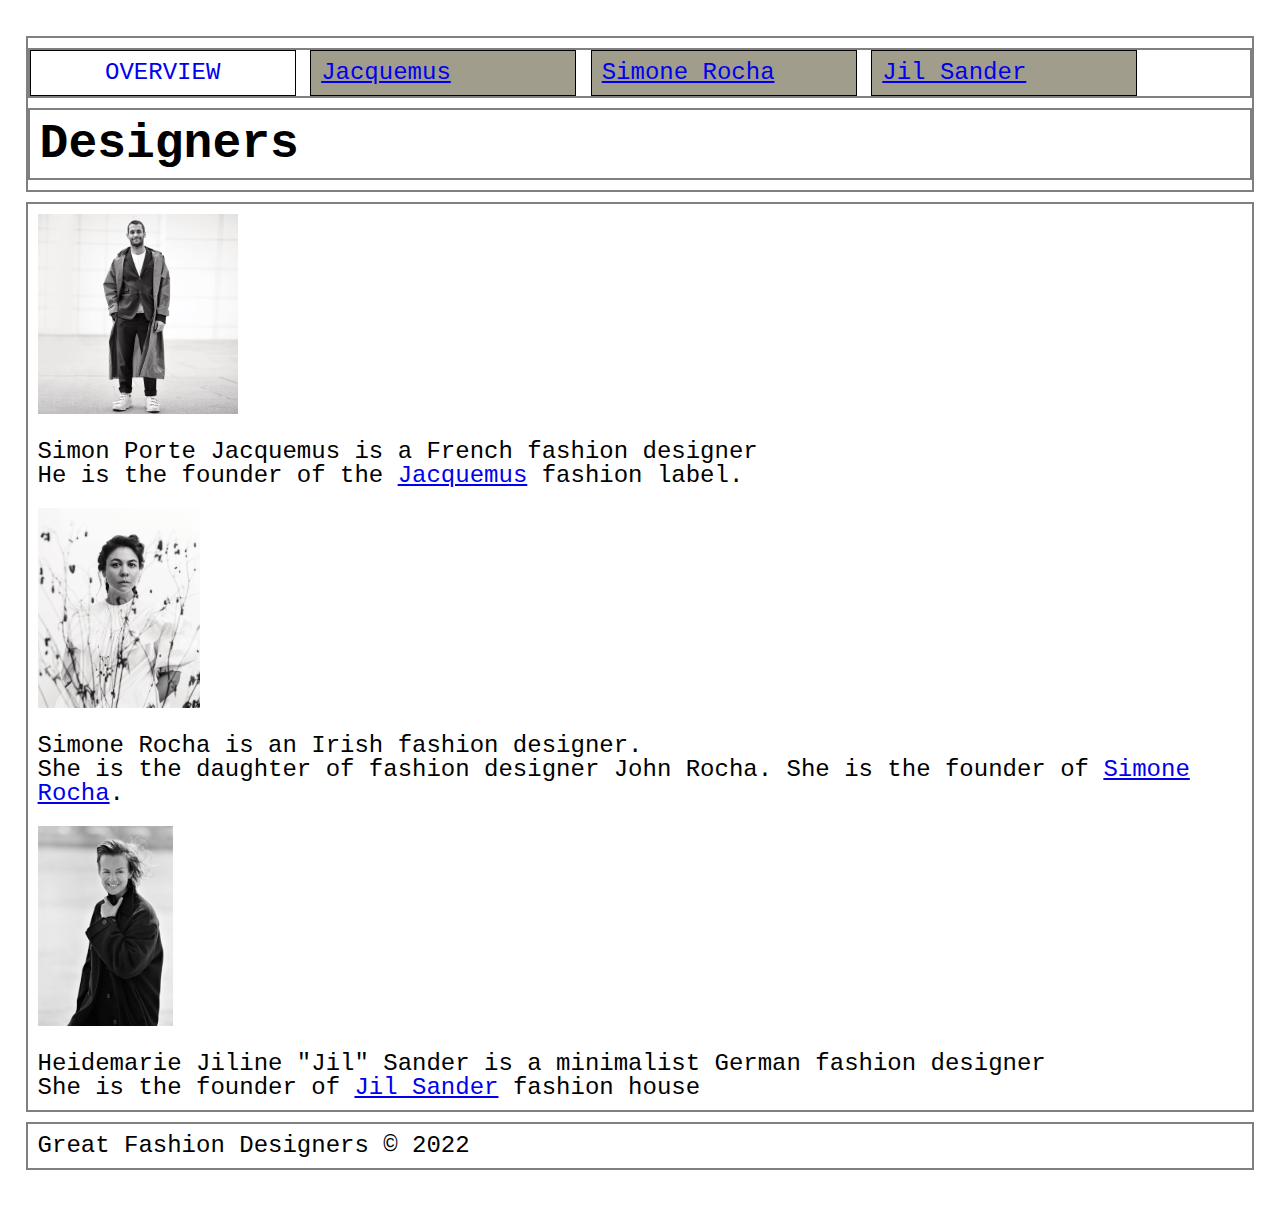
==== index.html @ d46c42dc "Add files via upload" ====
<!DOCTYPE html>
	<!-- You do not need to make any changes to this file, but
	you should still review the tags to make sure that you
	are familiar with them. -->

<html lang="en">
<!-- All of the meta data for the page belongs in the header tag -->
<head>
	<meta charset="UTF-8">
	<meta name="viewport" content="width=device-width, initial-scale=1.0">
	<!-- Link to the favicon image -->
	<link rel="icon" href="images/favicon.ico">
	<!-- Link to the reset file -->
	<link rel="stylesheet" href="css/html5reset.css">
	<!-- Link to the stylesheet -->
	<link rel="stylesheet" href="css/style.css">
	<title>Great Fashion Designer</title>
</head>

<!-- All of the visible code in the page belongs in the body tag -->
<body>
	<!-- Header is a sematic tag page that aids readability -->
	<header>
		<!-- Nav is a sematic tag page that aids accessibility -->
		<nav>
			<ul>
				<!-- Since I am on the index file I added class = action to the link to index. -->
				<li class="active"><a href = "index.html" >Overview</a></li>
				<li><a href = "Jacquemus.html">Jacquemus</a></li>
				<li><a href = "SimoneRocha.html">Simone Rocha</a></li>
				<li><a href = "Jilsander.html">Jil Sander</a></li>
			</ul>
		</nav>
		<!-- The h1 is a semantic tag that aids accessibility -->
		<h1>Designers</h1>
	</header>

	<!-- Every page should have a main tag for accessibility -->
	<main>
		<img src="images/jacqdesigner.jpg" alt="Portrait of Jacquemus designer: Simon Porte" width="200px" />
		<p>Simon Porte Jacquemus is a French fashion designer
			<br> He is the founder of the <a href= "https://www.jacquemus.com/">Jacquemus</a> fashion label.</p>
		<img src="images/srdesigner2.jpg" alt="Portrait of Simone Rocha designer: Simone Rocha" width="200px" />
	    <p>Simone Rocha is an Irish fashion designer. 
			<br>She is the daughter of fashion designer John Rocha. She is the founder of <a href= "https://simonerocha.com/">Simone Rocha</a>.</p>
		<img src="images/jilsanderdesigner1991.jpg" alt="Portrait of Jil Sander designer: Jil Sander" width="200px" />
		<p> Heidemarie Jiline "Jil" Sander is a minimalist German fashion designer 
		     <br> She is the founder of <a href= "https://www.jilsander.com/">Jil Sander</a> fashion house </p>
	</main>

	<!-- Footer is a sematic tag page that aids readability -->
	<footer>
		<p>Great Fashion Designers &copy; 2022</p>
	</footer>
</body>
</html>
---- css/style.css ----
/*Add padding and margin to space out the page.
Make the font larger too.*/
body{
	margin:1%;
	padding:1%;
	font-size:150%;
}

/*Make the h1 heading bigger with a bold font*/
h1{
	font-size: 2em; 
	font-weight: bold;
}


.active{
	background: white;
    text-transform: uppercase;
	text-align: center;
}

.active a{
	text-decoration: none;;
}

/*Style the images*/
img{
    height: 200px;
    width:auto;
    border: 3px ;
    padding: 5px;
    border-radius: 1px;
    margin: 5px;
}

/*Make the h2 heading match h1*/
h2{
	font-size: 2em; 
	font-weight: bold;
}

/*Improve the spacing for paragraphs AND headings*/
p, h1, h2 {
    padding: 10px;
}

/*Add borders around the main components and some
space too*/
header, nav, main, h1, footer{
	border: 2px solid grey;
	margin: 10px 0;
}


/*Change the styling for all of the list 
items in the nav section*/
nav li{
	background-color: #a09d8d;
	padding:10px;
	width:25%;
	border:1px solid black;
	display: inline-block;
	width: 20%;
}



/*Added this so the links stay the same color*/
a:visited{color:#575552}
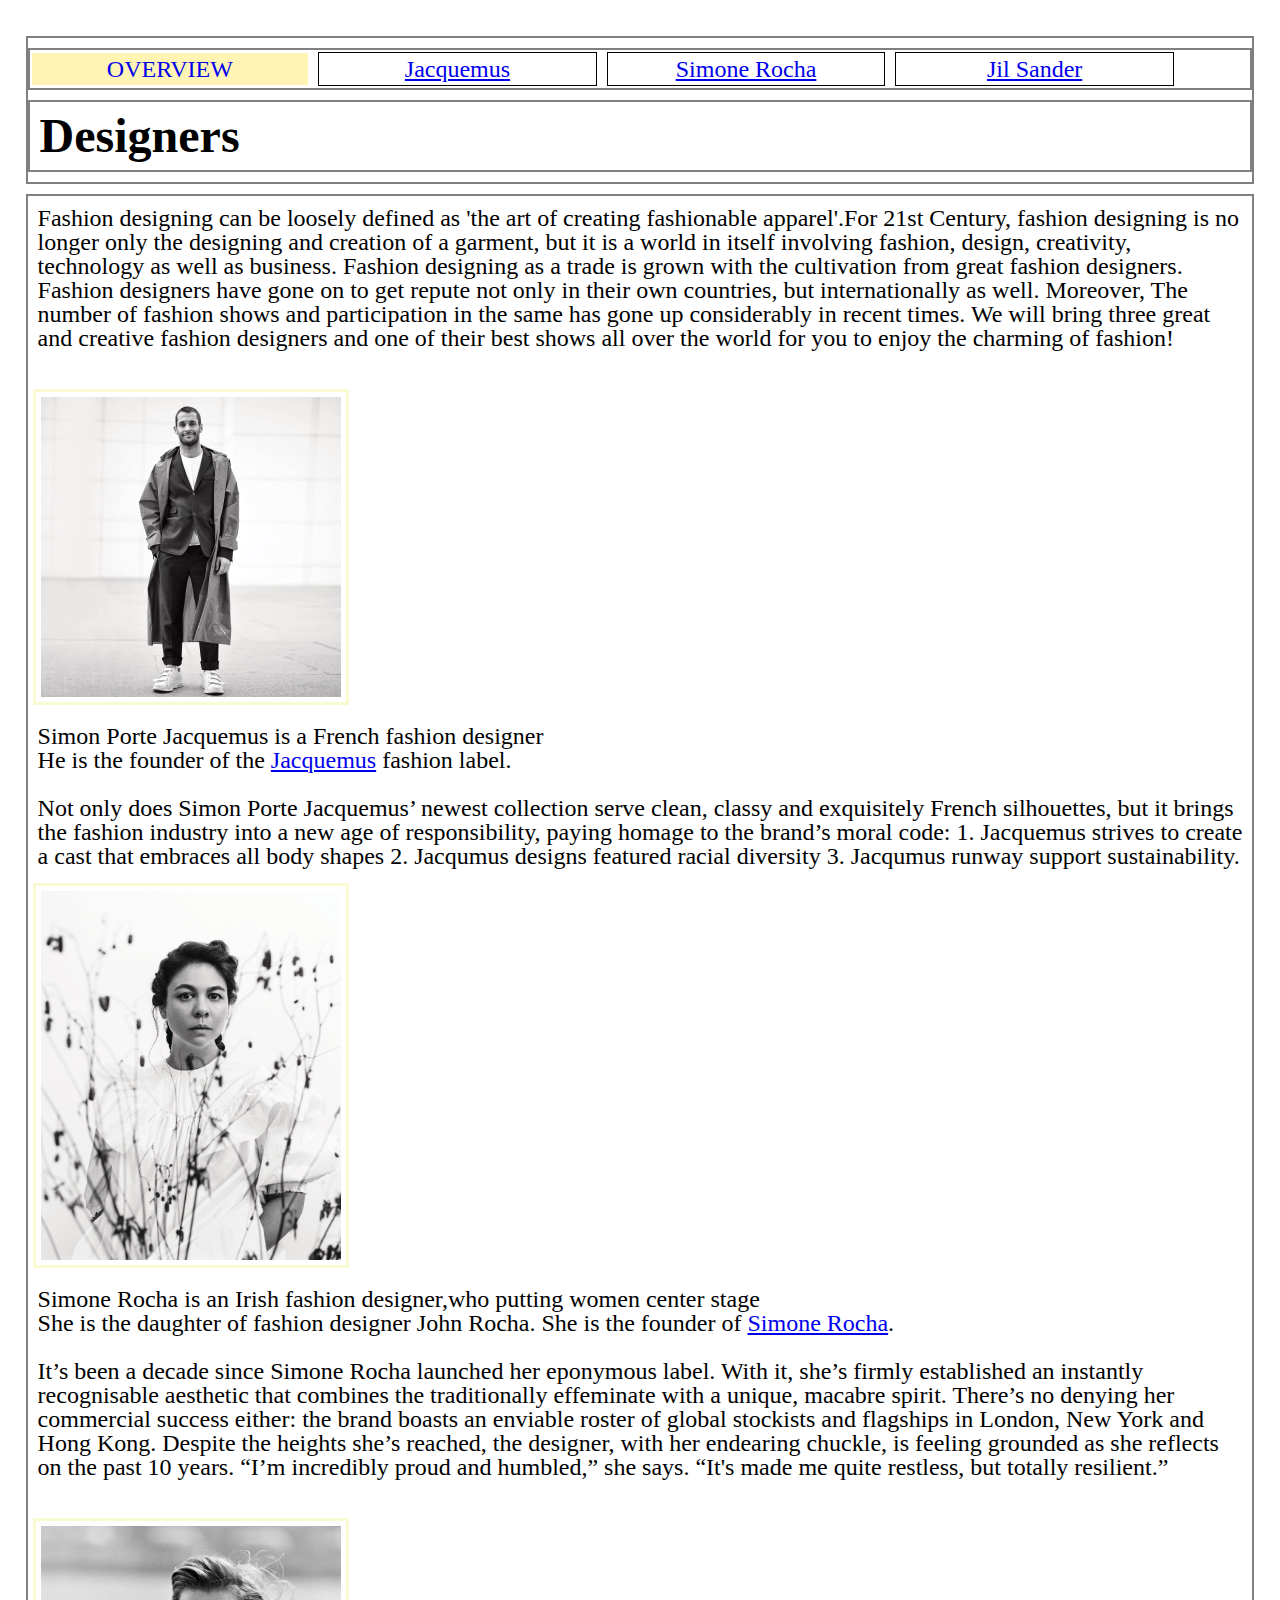
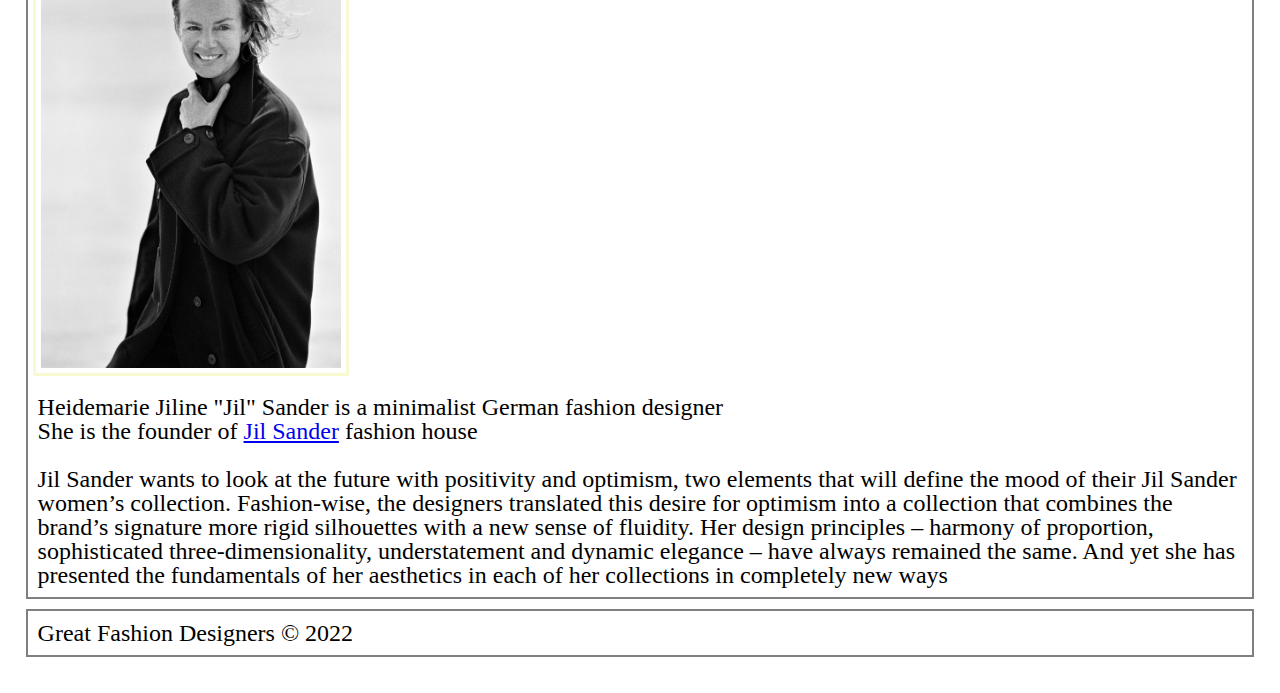
==== commit f1ecf119: "Add files via upload" ====
--- a/index.html
+++ b/index.html
@@ -37,15 +37,25 @@
 
 	<!-- Every page should have a main tag for accessibility -->
 	<main>
-		<img src="images/jacqdesigner.jpg" alt="Portrait of Jacquemus designer: Simon Porte" width="200px" />
+		<p>Fashion designing can be loosely defined as 'the art of creating fashionable apparel'.For 21st Century, fashion designing is no longer only the designing and creation of a garment, but it is a world in itself involving fashion, design, creativity, technology as well as business. Fashion designing as a trade is grown with the cultivation from great fashion designers. Fashion designers have gone on to get repute not only in their own countries, but internationally as well. Moreover, The number of fashion shows and participation in the same has gone up considerably in recent times. We will bring three great and creative fashion designers and one of their best shows all over the world for you to enjoy the charming of fashion!</p>
+		    <br>
+			<img src="images/jacqdesigner.jpg" alt="Portrait of Jacquemus' designer: Simon Porte" width="200px" />
 		<p>Simon Porte Jacquemus is a French fashion designer
-			<br> He is the founder of the <a href= "https://www.jacquemus.com/">Jacquemus</a> fashion label.</p>
-		<img src="images/srdesigner2.jpg" alt="Portrait of Simone Rocha designer: Simone Rocha" width="200px" />
-	    <p>Simone Rocha is an Irish fashion designer. 
-			<br>She is the daughter of fashion designer John Rocha. She is the founder of <a href= "https://simonerocha.com/">Simone Rocha</a>.</p>
-		<img src="images/jilsanderdesigner1991.jpg" alt="Portrait of Jil Sander designer: Jil Sander" width="200px" />
+			<br> He is the founder of the <a href= "https://www.jacquemus.com/">Jacquemus</a> fashion label.
+		    <br>
+			<br>Not only does Simon Porte Jacquemus’ newest collection serve clean, classy and exquisitely French silhouettes, but it brings the fashion industry into a new age of responsibility, paying homage to the brand’s moral code: 1. Jacquemus strives to create a cast that embraces all body shapes 2. Jacqumus designs featured racial diversity 3. Jacqumus runway support sustainability.</p>
+			<img src="images/srdesigner2.jpg" alt="Portrati of Simone Rocha's designer:Simone Rocha"  width="200px" />
+		<p>Simone Rocha is an Irish fashion designer,who putting women center stage
+			<br>She is the daughter of fashion designer John Rocha. She is the founder of <a href= "https://simonerocha.com/">Simone Rocha</a>.
+		    <br>
+			<br>It’s been a decade since Simone Rocha launched her eponymous label. With it, she’s firmly established an instantly recognisable aesthetic that combines the traditionally effeminate with a unique, macabre spirit. There’s no denying her commercial success either: the brand boasts an enviable roster of global stockists and flagships in London, New York and Hong Kong. Despite the heights she’s reached, the designer, with her endearing chuckle, is feeling grounded as she reflects on the past 10 years. “I’m incredibly proud and humbled,” she says. “It's made me quite restless, but totally resilient.”</p>
+		    <br>
+			<img src="images/jilsanderdesigner1991.jpg" alt="Portrait of Jil Sander's designer: Jil Sander" width="200px" />
 		<p> Heidemarie Jiline "Jil" Sander is a minimalist German fashion designer 
-		     <br> She is the founder of <a href= "https://www.jilsander.com/">Jil Sander</a> fashion house </p>
+		     <br> She is the founder of <a href= "https://www.jilsander.com/">Jil Sander</a> fashion house 
+			 <br>
+			 <br> Jil Sander wants to look at the future with positivity and optimism, two elements that will define the mood of their Jil Sander women’s collection. Fashion-wise, the designers translated this desire for optimism into a collection that combines the brand’s signature more rigid silhouettes with a new sense of fluidity. Her design principles – harmony of proportion, sophisticated three-dimensionality, understatement and dynamic elegance – have always remained the same. And yet she has presented the fundamentals of her aesthetics in each of her collections in completely new ways </p>
+		     
 	</main>
 
 	<!-- Footer is a sematic tag page that aids readability -->
--- a/css/style.css
+++ b/css/style.css
@@ -6,28 +6,19 @@
 	font-size:150%;
 }
 
-/*Make the h1 heading bigger with a bold font*/
 h1{
 	font-size: 2em; 
 	font-weight: bold;
 }
 
 
-.active{
-	background: white;
-    text-transform: uppercase;
-	text-align: center;
-}
 
-.active a{
-	text-decoration: none;;
-}
 
 /*Style the images*/
 img{
-    height: 200px;
-    width:auto;
-    border: 3px ;
+    height: auto;
+    width:300px;
+    border: 3px solid lightgoldenrodyellow;
     padding: 5px;
     border-radius: 1px;
     margin: 5px;
@@ -51,17 +42,35 @@
 	margin: 10px 0;
 }
 
+img:hover{
+	filter:grayscale();
+	border: dashed;
+}
+
 
 /*Change the styling for all of the list 
 items in the nav section*/
 nav li{
-	background-color: #a09d8d;
-	padding:10px;
-	width:25%;
+	padding:4px;
+	margin: 2px; 
+	width:22%;
 	border:1px solid black;
 	display: inline-block;
-	width: 20%;
+	text-align: center;
 }
+
+.active{
+    text-transform: uppercase;
+	text-align: center;
+	border:2px;
+	background-color: #fff4b3;
+	color:Black
+}
+
+.active a{
+	text-decoration: none;;
+}
+
 
 
 
